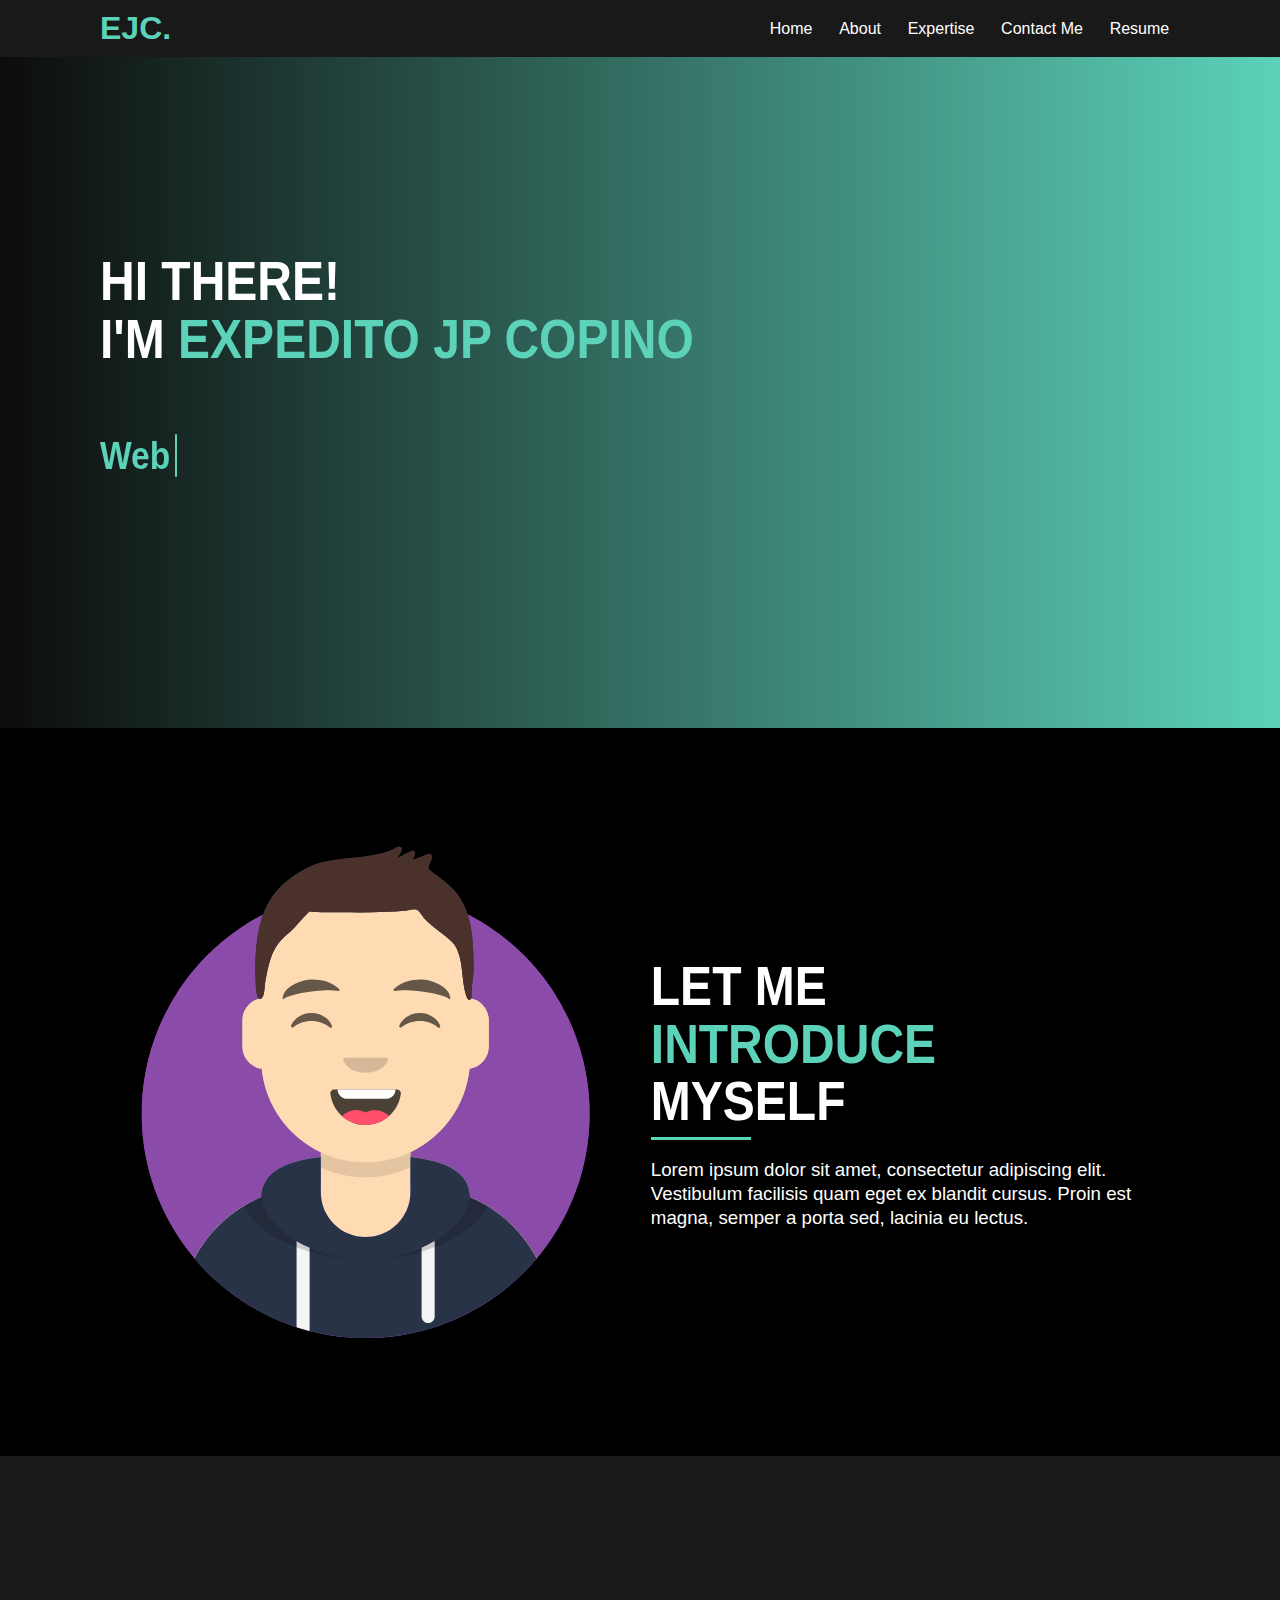
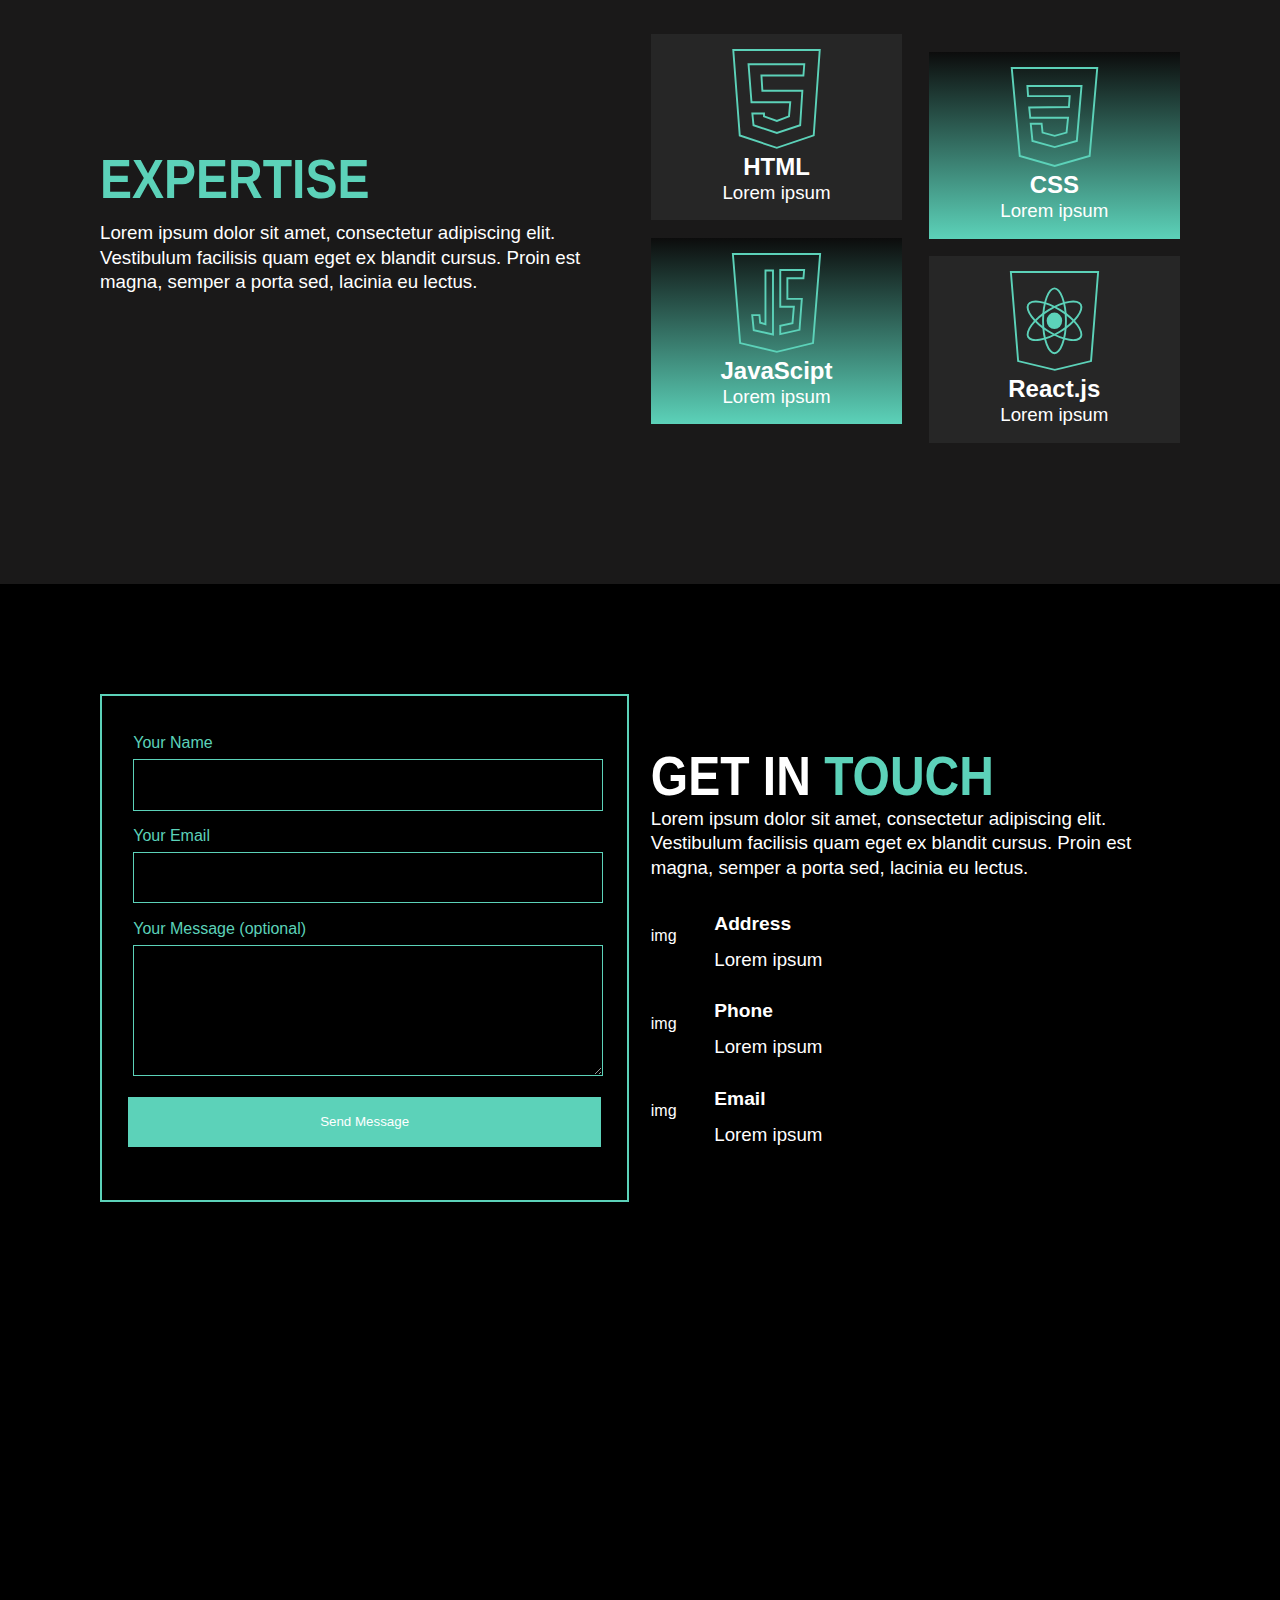
==== index.html @ 8ed7c97a "Rename portfolio.html to index.html" ====
<!DOCTYPE html>
<html lang="en">
<head>
  <meta charset="UTF-8">
  <meta http-equiv="X-UA-Compatible" content="IE=edge">
  <meta name="viewport" content="width=device-width, initial-scale=1.0">
  <link rel="stylesheet" href="responsive.css">
  <title>EJC | Portfolio</title>
  <style>
    @font-face {
      font-family: HelveticaNeue;
      src:url("../portfolio/font/Helvatica Neu Bold.ttf") format('truetype');
      src: url("../portfolio/font/HelvaticaNeue BlackCond.ttf") format('truetype');
      src: url("../portfolio/font/HelvaticaNeue Light.ttf") format('truetype');
      src: url("../portfolio/font/HelvaticaNeue Medium.ttf") format('truetype');
    }
  </style>
  <link rel="stylesheet" href="portfolio.css">
  <link rel="stylesheet" href="animations.css">
</head>
<body>
  <header id="header-fluid">
      <div id="header">
        <div class="left">
          <h2>EJC.</h2>
        </div>
        <div class="right">
            <a href="#home">Home</a>
            <a href="#about">About</a>
            <a href="#expertise">Expertise</a>
            <!-- <a href="#projects">Projects</a> -->
            <a href="#contact">Contact Me</a>
            <a href="Res/resume.html" target="_blank">Resume</a>
        </div>
      </div>
  </header>
  <main>
    <section id="home">
      <div class="home-section-container">
        <div class="contents-container">
          <article class="h1-article">
            <h1>HI THERE!</h1>
            <h1>I'M <span class="color-span">EXPEDITO JP COPINO</span></h1>
            <br>
            <br>
            <br>
            <h1><span id="typing-text"></span></h1>
          </article>
        </div>
      </div>
    </section>

    <section id="about">
      <div class="section-container">
        <div class="contents-container">
          <img src="icons/me.svg" alt="ejc-pic" style="width: 100%; max-width: 450px;">
        </div>
        <div class="contents-container">
          <article class="h1-article about">
            <h1>LET ME</h1>
            <h1><span>INTRODUCE</span></h1>
            <h1>MYSELF</h1>
            <div class="divider"></div>
            <br>
            <h3>Lorem ipsum dolor sit amet, consectetur adipiscing elit. Vestibulum facilisis quam eget ex blandit cursus. Proin est magna, semper a porta sed, lacinia eu lectus.</h3>
          </article>
        </div>
      </div>
    </section>

    <!-- <section id="expertise">
      <div class="section-container2">
        <div class="contents-container2">
          <article class="h1-article">
            <h1><span>EXPERTISE</span></h1>
            <h3>Lorem ipsum dolor sit amet, consectetur adipiscing elit. Vestibulum facilisis quam eget ex blandit cursus. Proin est magna, semper a porta sed, lacinia eu lectus.</h3>
          </article>
        </div>
        <div class="contents-container2">
          <div class="skills-container">
            <div class="sklls">
              <div class="h2-article">
                <img></img>
                <h2>JavaScript</h2>
              </div>
            </div>
          </div>
          <div class="skills-container">
            <div class="sklls">
              <div class="h2-article">
                <img src=""></img>
                <h2>HTML</h2>
              </div>
            </div>
          </div>
          <div class="skills-container">
            <div class="sklls">
              <div class="h2-article">
                <img src=""></img>
                <h2>CSS</h2>
              </div>
            </div>
          </div>
          <div class="skills-container">
            <div class="sklls">
              <div class="h2-article">
                <img src=""></img>
                <h2>PYTHON</h2>
              </div>
            </div>
          </div>
        </div>
      </div>
    </section> -->

    <section id="expertise">
      <div class="section-container-expertise">
        <div class="contents-container">
          <div>
            <article class="h1-article">
              <h1><span>EXPERTISE</span></h1>
              <!-- <div class="divider"></div> -->
              <br>
              <h3>Lorem ipsum dolor sit amet, consectetur adipiscing elit. Vestibulum facilisis quam eget ex blandit cursus. Proin est magna, semper a porta sed, lacinia eu lectus.</h3>
            </article>
          </div>
        </div>
        <div class="contents-container-skills">
          <div class="expertise-column-container-left">
            <div class="skill-box">
              <div class="skills-container gray">
                <img src="icons/html.svg"/>
                <div>
                  <h2>HTML</h2>
                  <h3>Lorem ipsum</h3>
                </div>
              </div>
              <div class="skills-container black-gray">
                <img src="icons/js.svg"/>
                <div>
                  <h2>JavaScipt</h2>
                  <h3>Lorem ipsum</h3>
                </div>
              </div>
            </div>
          </div>
          <div class="expertise-column-container-right">
            <div class="skill-box">
              <div class="skills-container black-gray">
                <img src="icons/css.svg"/>
                <div>
                  <h2>CSS</h2>
                  <h3>Lorem ipsum</h3>
                </div>
              </div>
              <div class="skills-container gray">
                <img src="icons/react.svg"/>
                <div>
                  <h2>React.js</h2>
                  <h3>Lorem ipsum</h3>
                </div>
              </div>
            </div>
          </div>
        </div>
        <!-- <div class="contents-container-skills">
          
          <div class="skills-container">
            <img src="icons/js.svg"/>
            <div>
              <h2>JavaScipt</h2>
              <h3>Lorem ipsum</h3>
            </div>
          </div>
          <div class="skills-container">
            <img src="icons/js.svg"/>
            <div>
              <h2>HTML</h2>
              <h3>Lorem ipsum</h3>
            </div>
          </div>
        </div> -->
      </div>
    </section>
    <!-- <section id="projects">
      <div class="section-container3">
        <div class="contents-container3">
          <div>
            <article class="h1-article">
              <h1>SEE MY <span>PROJECTS</span></h1>
              <h3>Lorem ipsum dolor sit amet, consectetur adipiscing elit. Vestibulum facilisis quam eget ex blandit cursus. Proin est magna, semper a porta sed, lacinia eu lectus.</h3>
            </article>
          </div>
        </div>
        <div class="contents-container3">
          <div class="projects">
            <div class="project-left"></div>
            <div class="project-mid"></div>
            <div class="project-right"></div>
          </div>
        </div>
      </div>
    </section> -->

    <section id="contact">
      <div class="section-container">
        <div class="contents-container">
          <form action="#contact">
            <div class="form-container">
              <fieldset>
                <label for="name">Your Name
                  <input type="text" id="name" name="name" required>
                </label>
                <label for="email">Your Email
                  <input type="email" id="email" name="email" required>
                </label>
                <label for="message">Your Message (optional)
                  <textarea id="message" name="message"></textarea>
                </label>
              </fieldset>
              <div class="input-cont">
                <input type="submit" value="Send Message" class="send-button" onclick="sendMessage()">
              </div>
            </div>
          </form>
        </div>
        <div class="contents-container">
          <article class="h1-article">
            <h1>GET IN <span>TOUCH</span></h1>
            <!-- <div class="divider"></div> -->
            <h3>Lorem ipsum dolor sit amet, consectetur adipiscing elit. Vestibulum facilisis quam eget ex blandit cursus. Proin est magna, semper a porta sed, lacinia eu lectus.</h3>
          </article>
          <div class="contact-info-container">
            <div class="contact-info">
              <div class="img-contain">
                <img class="img">img</img>
              </div>
                <div class="info">
                  <h2>Address</h2>
                  <h3>Lorem ipsum</h3>
                </div>
            </div>
            <div class="contact-info">
              <div class="img-contain">
                <img class="img">img</img>
              </div>
                <div class="info">
                  <h2>Phone</h2>
                  <h3>Lorem ipsum</h3>
                </div>
            </div>
            <div class="contact-info">
              <div class="img-contain">
                <img class="img">img</img>
              </div>
                <div class="info">
                  <h2>Email</h2>
                  <h3>Lorem ipsum</h3>
                </div>
            </div>
          </div>
        </div>
      </div>
    </section>
  </main>

  <script src="portfolio.js"></script>
</body>
</html>
---- responsive.css ----
/* 720px width */
@media (max-width: 720px) {
  * {
    padding: 0;
    margin: 0;
  }

  #header {
    width: 720px;
  }

  #home .home-section-container {
    grid-template-columns: 1fr;
  }

  #about .section-container {
    grid-template-columns: 1fr;
  }

  main section[id="about"] {
    height: auto;
    padding-bottom: 30px;
  }
  #about {
    padding-bottom: 10%;
    height: auto;
  }

  /* expertise */
  
  #expertise .section-container-expertise {
    display: grid;
    flex-direction: row;
    height: auto;
    max-height:fit-content;
    grid-template-columns: 1fr;
    width: 100%;
    text-align: center;
    gap: 2%;
    padding-bottom: 10%;
  }

  #expertise .h1-article {
    display: flex;
    flex-direction: column;
    grid-template-rows: 1fr 1fr;

  }

  #expertise .contents-container h3 {
    margin-bottom: 2%;
  }

  #expertise .contents-container-skills {
    height: auto;
    justify-content: center;
    width: 100%;
    max-width: 100%;
  }


  /* CONTACT */
  #contact .section-container {
    display: grid;
    grid-template-columns: 1fr;
    flex-direction: column-reverse;
    width: 100%;
    max-width: 100%;
    gap: 2%;
    height: 100%;
    min-height: 800px;
  }
  
  #contact .contents-container {
    flex-direction: column;
    gap: 30px;
    justify-content: center;
    align-items: center;
    text-align: center;
    width: 100%;
    max-width: 100%;
    height: auto;    
  }

  #contact .contents-container:first-of-type {
    margin-top: 5%;
    margin-bottom: 5%;
  }

  #contact .contents-container:last-of-type {
    margin-top: 5%;
  }

  #contact .form-container {
    
  }

  #contact .contact-info-container {
    display: flex;
    flex-direction: row;
    gap: 15px;
    width: 100%;
    justify-content: space-around;
  }

  #contact form {
    width: 90%;
    text-align: start;
  }
}
---- portfolio.css ----
* {
  padding: 0;
  margin: 0;
}

body {
  background-color: black;
  color: white;
  font-family: Helvetica Neue, Helvetica, Arial;
  padding-bottom: 400px;
}

h1 {
  font-weight: 800;
  /* font-size: 65px; */
  font-size: 3em;
  transform: scaleY(1.15);
  transform-origin: top;
  line-height: 1.2em;
}

#contact h1 {
  line-height: 1em;
}

h2 {
  font-weight: 800;
  font-size: 2em;
  margin: 0;
}

h3 {
  font-weight: 500;
  line-height: 1.3em;
  margin: 0;
}

hr {
  width: 20%;
}

span {
  color:#5CD2B9;
}

.divider {
  margin-top: 2%;
  width: 100px;
  height: 3px;
  background: #5CD2B9;
}
 
header {
  position: fixed;
  top: 0;
  left: 0;
  right: 0;
  background: #1a1919;
  z-index: 1000;
  padding: 10px 2%;
  transition: transform 0.3s ease-out, top 0.5s ease-out;
}

#header {
  display: flex;
  justify-content: space-between;
  align-items: center;
  width: 1080px;
  max-width: 100%;
  margin: 0 auto;
  transition: transform 0.3s, top 0.3s;
  /* padding: 0; */
}

#header .right,
#header .left {
  display: flex;
  align-items: center;
  flex: 1;
}
#header .left {
  gap: 2%;
}

#header .right {
  justify-content: flex-end;
  gap: 5%;
  white-space: nowrap;
  padding-right: 1%;
}

#header h2 {
  color: #5CD2B9;
  margin: 0;
}

header.hidden {
  transform: translateY(-100%);
  top: -100px;
}

header.visible {
  transform: translateY(0);
  top: 0;
}

#header .left button {
  background-color: transparent;
  border: none;
  color: #5CD2B9;
  cursor: pointer;
  padding: 0;
  margin: 0;
}

#header .left button:focus {
  outline: none;
}

#menu-button.active + #header-links {
  display: block;
}

#header a {
  text-decoration: none;
  color: white;
  transition: color .3s, transform .3s, padding 0.3s;
}

#header a:hover {
  color:#5CD2B9;
  transform: scale(1.15);
}

#header a:last-of-type {
  transition: color 0.3s, background-color 0.3s ease, padding 0.3s ease, border-radius 0.3s ease, border 0.3s ease;
}

#header a:last-of-type:hover {
  color:#5CD2B9;
  background-color: transparent;
  border:#5CD2B9 2px solid;
  padding: 5px;
  border-radius: 10%;
}

/* SECTION */
section {
  display: flex;
  margin: auto;
  margin-bottom: 0px;
  height: 600px;
  padding: 5%;
  gap: 2%;
}

.section-container {
  height: 100%;
  width: 1080px;
  margin: auto;
  /* border: white 1px solid; */
  align-items: center;
  display: grid;
  grid-template-columns: 1fr 1fr;
}

.contents-container {
}



/* HOME */
#home {
  background: linear-gradient(90deg, #0c0c0c,  #5CD2B9); 
  padding: auto;
}
#home .home-section-container {
  display: grid;
  grid-template-columns: 1fr;
  width: 1080px;
  height: 100%;
  align-items: center;
  margin: auto;
}

.contents-container {
  display: flex;
  flex: 1;
}

/* ABOUT */
/* main section[id="about"] {
  height: auto;
} */
#about {
  margin-top: 0px;
}

#about .section-container {
  margin-top: 0px;
  gap: 2%;
}

#about .contents-container {
  justify-content: center;
}

/* EXPERTISE */
#expertise {
  display: flex;
  flex-direction: column;
  /* background: linear-gradient(90deg, #0c0c0c,  #5CD2B9);  */
  background: #1a1919 ;
  height: auto;
  max-height:fit-content;
}

.section-container-expertise {
  width: 1080px;
  max-width: 100%;
  margin: auto;
  display: flex;
  flex-wrap: wrap;
  gap: 2%;
  align-items: center;
  height: auto;
  min-height: 600px;
}

#expertise .contents-container {
  align-items: center;
  max-width: 100%;
  height: 100%;
  flex: 1;
}

#expertise .contents-container-skills {
  display: grid;
  grid-template-columns: 1fr 1fr;
  width: 100%;
  max-width: 100%;
  flex-wrap: wrap;
  justify-content: center;
  text-align: center;
  align-items: center;
  gap: 5%;
  flex: 1;
  height: auto;
}

#expertise .expertise-column-container-left{
  height: 100%;
  display: grid;
  align-items: start;
}

#expertise .expertise-column-container-right{
  height: 100%;
  display: grid;
  align-items: end;
}

.skill-box {
  display: grid;
  grid-template-rows: 1fr 1fr;
  height: 95%;
  gap: 5%;
  align-items: center;
}

.skills-container {
  padding: 15px;
}

.gray {
  background: linear-gradient(360deg, #262626, #262626);
  cursor: pointer;
  transition: transform .25s ease-in-out;
}

.black-gray {
  background: linear-gradient(180deg, #0c0c0c,  #5CD2B9); 
  cursor: pointer;
  transition: transform .25s ease-in-out;
}

.skills-container div, h2, h3 {
  width: 100%;
  max-width: 100%;
  
}

#expertise h2{
  font-size: 1.5em;
}

.skills-container img {
  max-height: 100px;
  height: auto;
  width: 100%;
  fill:
}



/* PROJECTS
#projects {
  background: linear-gradient(90deg, #0c0c0c,  #5CD2B9); 
  margin-top: 0;
}

.section-container3 {
  margin: auto;
  width: 1080px;
  display: flex;
  flex-direction: column;
  align-items: center;
  text-align: center;
  height: 100%;
  justify-content: center;
  gap: 20px;
}

#projects .projects {
  display: flex;
  justify-content: space-around;
  align-items: center;
  gap: 10px;
}

.project-left, .project-right{
  height: 300px;
  width: 200px;
  background: #1a1919;
}

.project-mid {
  height: 400px;
  width: 600px;
  background:#5CD2B9;
} */


/* CONTACT ME */
#contact {
  /* border: white 2px solid; */
  align-items: center;
  /* height: auto; */
}

#contact h2 {
  font-weight: 600;
  font-size: 1.2em;
}

#contact .section-container {
  width: 1080px;
  display: flex;
  gap: 2%;
  margin: auto;
  height: auto;
}

#contact .contents-container {
  width: 100%;
  max-width: 100%;
  flex-direction: column;
  gap: 20px;
  justify-content: start;
  vertical-align: start;
  flex: 1;
  height: auto;
}

#contact .h1-article {
  line-height: 1.2em;
  display: flex;
  flex-direction: column;
  gap: 10px;
}

.contact-info {
  display: flex;
  align-items: center;
  gap: 2%;
}

.contact-info-container {
  display: flex;
  flex-direction: column;
  gap: 15px;
}

.img-contain {
  width: 10%;
}

.info-contain {
  display: flex;
  flex-direction: column;
  gap: 15px;
}

.info {
  display: flex;
  flex-direction: column ;
  line-height: 3em;
}

/* FORM */
.form-container {
  border:#5CD2B9 2px solid;
  padding: 5% 5% 10% 5%;
  display: flex;
  flex-direction: column;
  gap: 1em;
  width: auto;
  height: 100%;
  max-width: 100%;
  vertical-align: start;
  height: auto;
}

#contact .contents-container:last-of-type {
  height: 100%;
  max-height: 100%;
  height: auto;
  width: 100%;
}

fieldset {
  gap: 0px;
  display: flex;
  width: 100%;
  max-width: 100%;
}

.form-container input[type="submit"], fieldset {
  flex: 1;
}


.form-container fieldset {
  border: none;
  padding: 0;
}

#contact label, input, textarea {
  display: block;
  padding: 1%;
}

#contact input[type="text"], input[type="email"] {
  border:#5CD2B9 1px solid;
  background-color: transparent;
  color:#5CD2B9;
  width: 99%;
  height: 40px;
  font-size: 1rem;
}

fieldset textarea {
  width: 99%;
  background: transparent;
  border:#5CD2B9 1px solid;
  height: 120px;
  color:#5CD2B9;
  font-size: 1rem;
}

#contact fieldset {
  display: flex;
  flex-direction: column;
  color:#5CD2B9;
  line-height: 2em;
}

.input-cont {
  justify-content: center;
}

input[type="submit"]{
  background-color: #5CD2B9;
  color: white;
  height: 50px;
  width: 100%;
  border:#5CD2B9 1px solid;
  transition: background .25s;
  cursor: pointer;
}

input[type="submit"]:hover {
  background: transparent;
}

#contact input:focus {
}
---- animations.css ----
/* HOME */
#typing-text {
  font-size: .7em;
  border-right: 2px solid #5CD2B9;
  padding-right: 5px;
  animation: blink-caret 0.75s infinite;
}

@keyframes blink-caret {
  from, to {
    border-color: transparent;
  }
  50% {
    border-color: #5CD2B9;
  }
}

/* EXPERTISE */
#expertise .gray:hover {
  background: linear-gradient(360deg, #0c0c0c, #5CD2B9);
  transform: translateY(-5px);
}

#expertise .black-gray:hover {
  background: linear-gradient(360deg, #262626, #262626);
  transform: translateY(-5px);
}
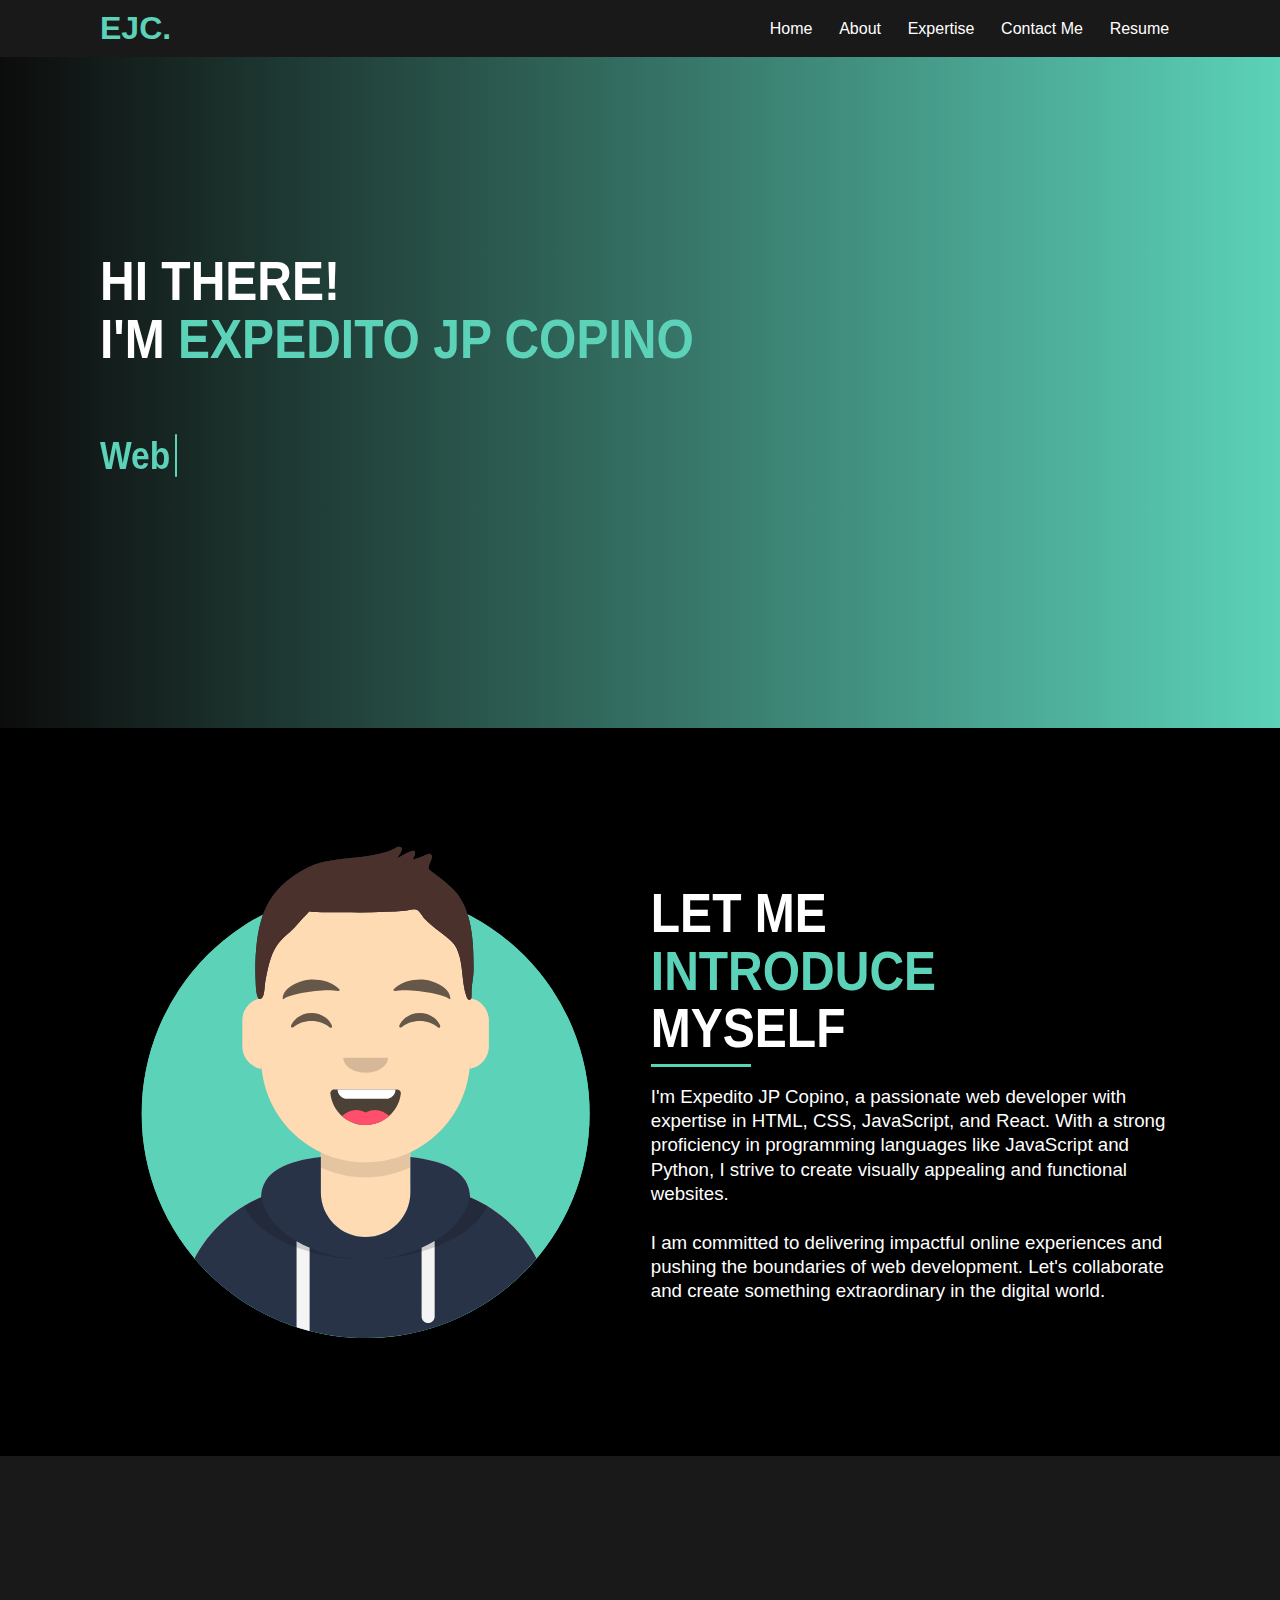
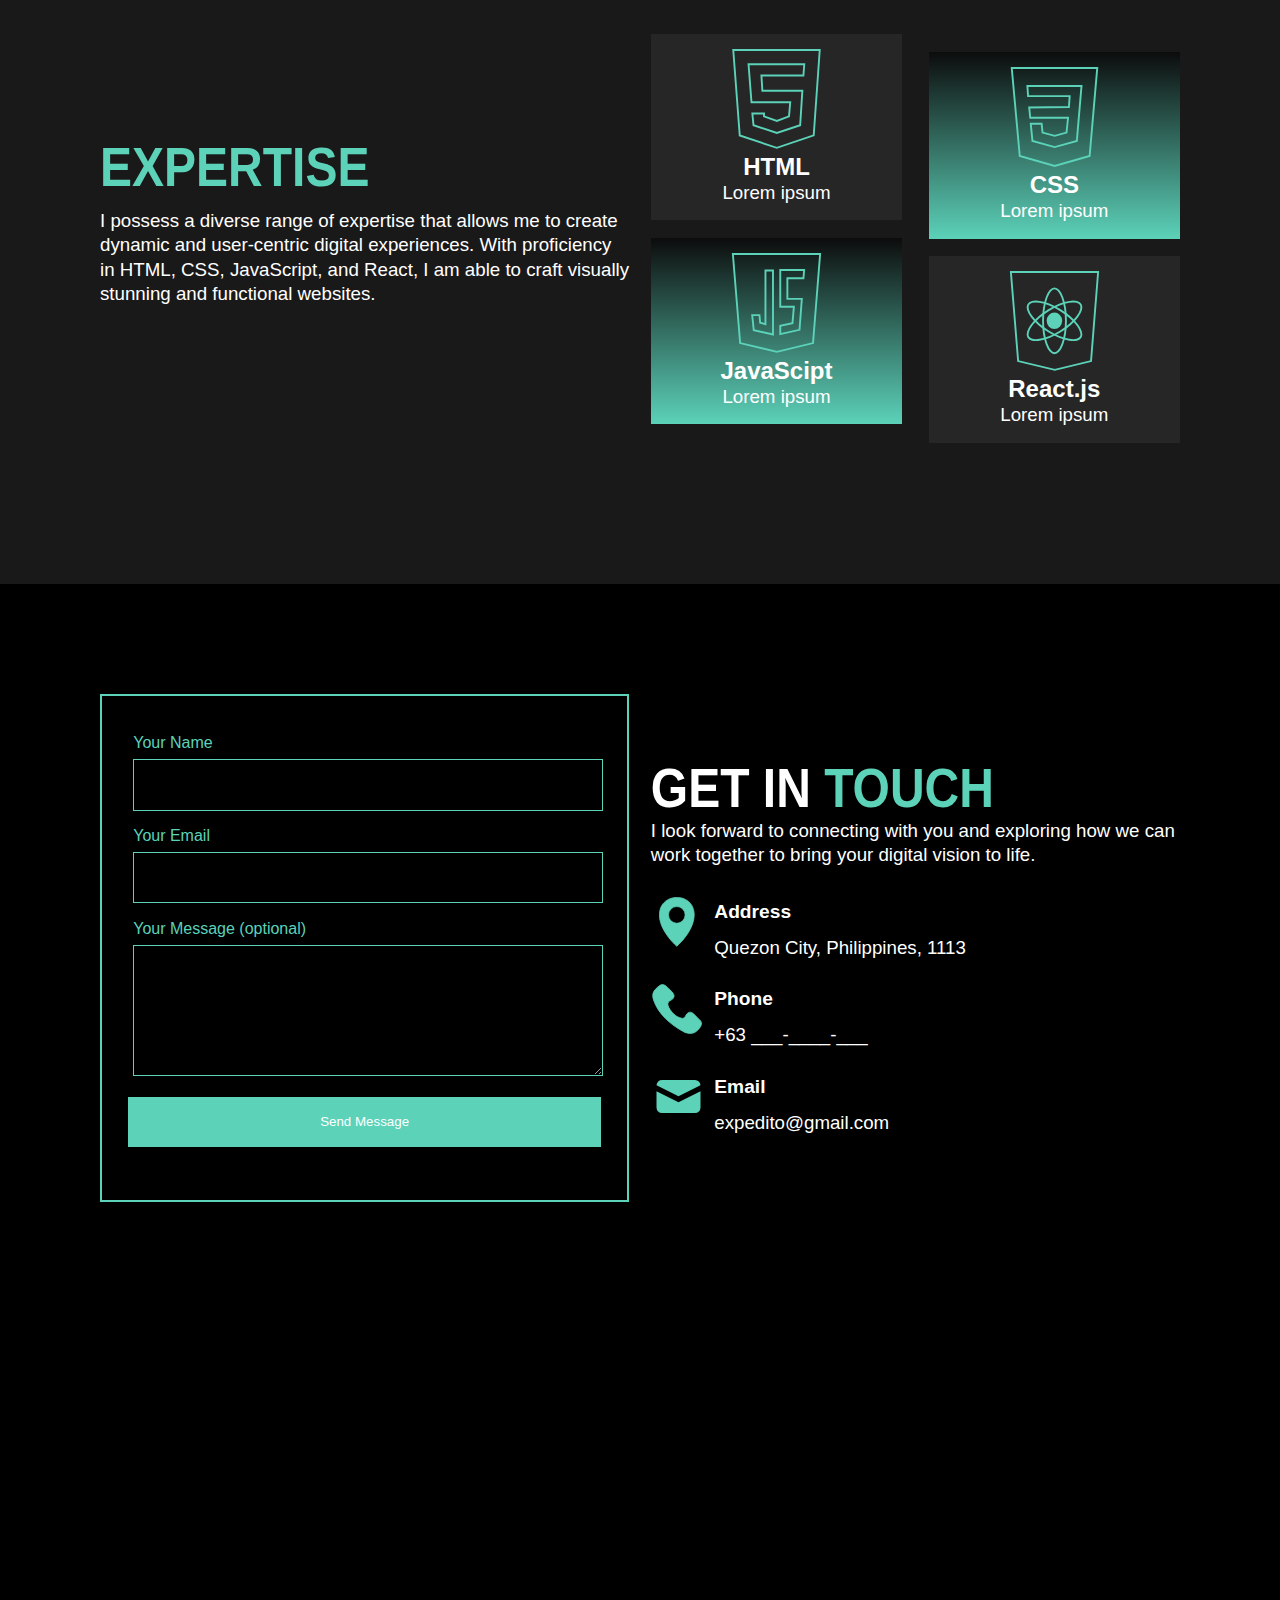
==== commit 55ac321e: "Rename portfolio.html to index.html" ====
--- a/index.html
+++ b/index.html
@@ -30,7 +30,7 @@
             <a href="#expertise">Expertise</a>
             <!-- <a href="#projects">Projects</a> -->
             <a href="#contact">Contact Me</a>
-            <a href="Res/resume.html" target="_blank">Resume</a>
+            <a href="Res/Resume.pdf" target="_blank" download">Resume</a>
         </div>
       </div>
   </header>
@@ -62,7 +62,7 @@
             <h1>MYSELF</h1>
             <div class="divider"></div>
             <br>
-            <h3>Lorem ipsum dolor sit amet, consectetur adipiscing elit. Vestibulum facilisis quam eget ex blandit cursus. Proin est magna, semper a porta sed, lacinia eu lectus.</h3>
+            <h3>I'm Expedito JP Copino,  a passionate web developer with expertise in HTML, CSS, JavaScript, and React. With a strong proficiency in programming languages like JavaScript and Python, I strive to create visually appealing and functional websites. <br><br>I am committed to delivering impactful online experiences and pushing the boundaries of web development. Let's collaborate and create something extraordinary in the digital world.</h3>
           </article>
         </div>
       </div>
@@ -121,7 +121,7 @@
               <h1><span>EXPERTISE</span></h1>
               <!-- <div class="divider"></div> -->
               <br>
-              <h3>Lorem ipsum dolor sit amet, consectetur adipiscing elit. Vestibulum facilisis quam eget ex blandit cursus. Proin est magna, semper a porta sed, lacinia eu lectus.</h3>
+              <h3>I possess a diverse range of expertise that allows me to create dynamic and user-centric digital experiences. With proficiency in HTML, CSS, JavaScript, and React, I am able to craft visually stunning and functional websites.</h3>
             </article>
           </div>
         </div>
@@ -228,34 +228,34 @@
           <article class="h1-article">
             <h1>GET IN <span>TOUCH</span></h1>
             <!-- <div class="divider"></div> -->
-            <h3>Lorem ipsum dolor sit amet, consectetur adipiscing elit. Vestibulum facilisis quam eget ex blandit cursus. Proin est magna, semper a porta sed, lacinia eu lectus.</h3>
+            <h3> I look forward to connecting with you and exploring how we can work together to bring your digital vision to life.</h3>
           </article>
           <div class="contact-info-container">
             <div class="contact-info">
               <div class="img-contain">
-                <img class="img">img</img>
+                <img class="img" src="icons/location.svg" style="height: 50px;"></img>
               </div>
                 <div class="info">
                   <h2>Address</h2>
-                  <h3>Lorem ipsum</h3>
+                  <h3>Quezon City, Philippines, 1113</h3>
                 </div>
             </div>
             <div class="contact-info">
               <div class="img-contain">
-                <img class="img">img</img>
+                <img class="img" src="icons/phone.svg" style="height: 50px;"></img>
               </div>
                 <div class="info">
                   <h2>Phone</h2>
-                  <h3>Lorem ipsum</h3>
+                  <h3>+63 ___-____-___</h3>
                 </div>
             </div>
             <div class="contact-info">
               <div class="img-contain">
-                <img class="img">img</img>
+                <img class="img" src="icons/mail.svg" style="height: 55px;"></img>
               </div>
                 <div class="info">
                   <h2>Email</h2>
-                  <h3>Lorem ipsum</h3>
+                  <h3>expedito@gmail.com</h3>
                 </div>
             </div>
           </div>
--- a/portfolio.css
+++ b/portfolio.css
@@ -393,6 +393,8 @@
 
 .img-contain {
   width: 10%;
+  justify-content: center;
+  text-align: center;
 }
 
 .info-contain {
